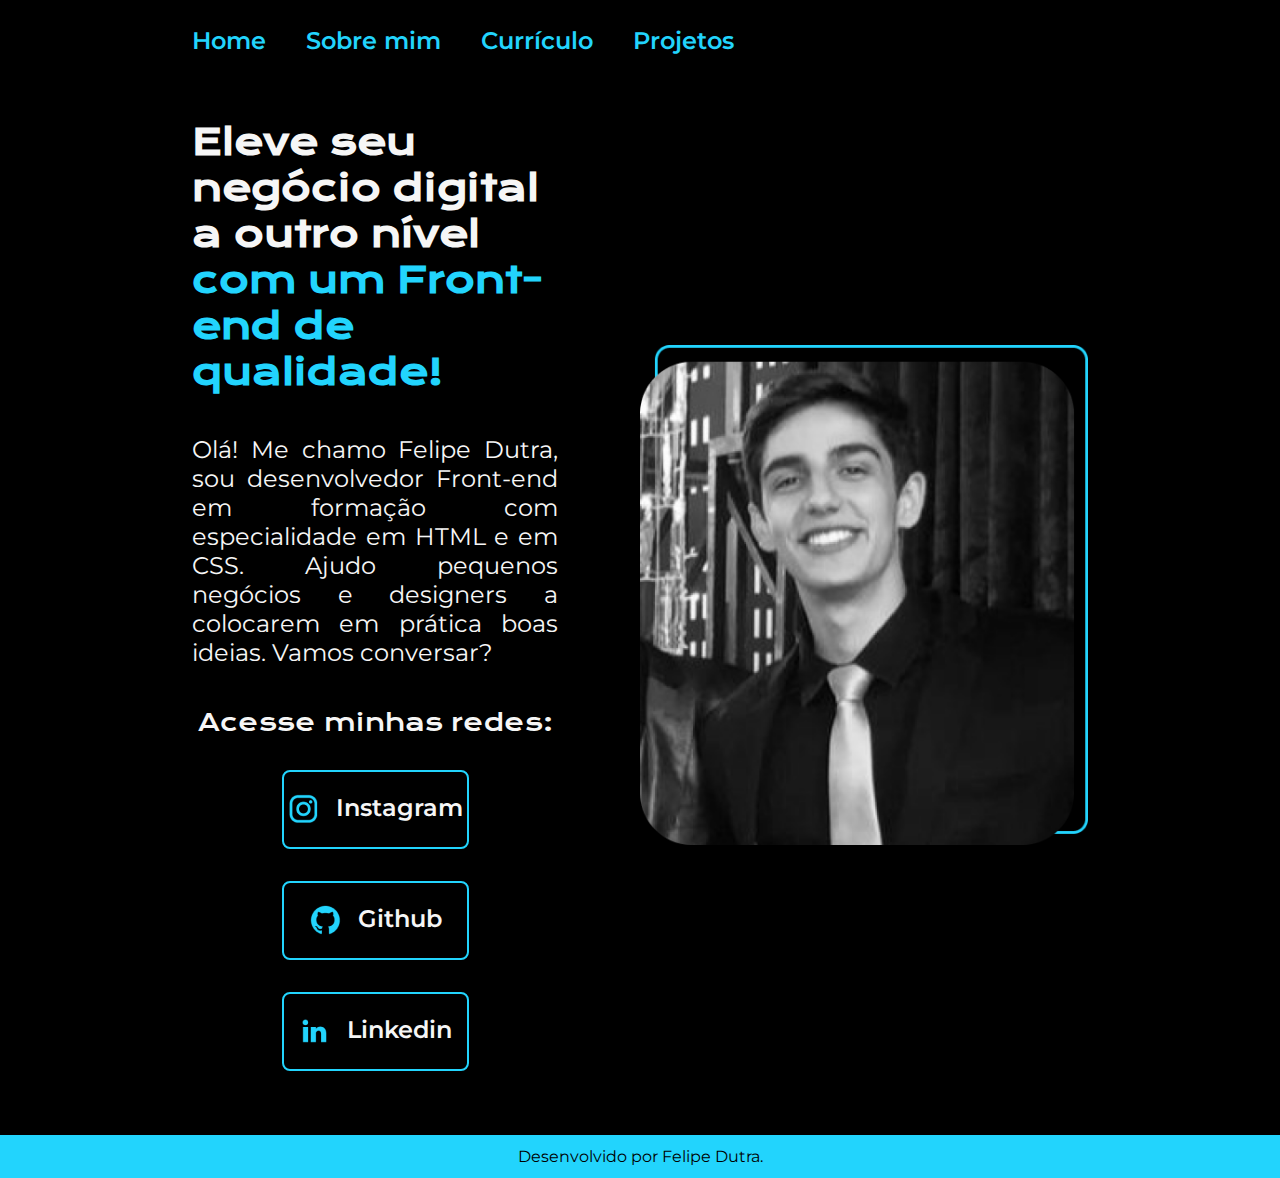
==== Page HTML/index.html @ 0697d7fa "Add files via upload" ====
<!-- Isso é um comentário e será ignorado  -->
<!-- Função pré definida para ainiciar a página ! -->
<!DOCTYPE html>
<html lang="pt-br">
<head>
    <meta charset="UTF-8">
    <meta http-equiv="X-UA-Compatible" content="IE=edge"> 
    <meta name="viewport" content="width=device-width, initial-scale=1.0">
    <title>Home</title>
    <link rel="stylesheet" href="./styles/styles.css">
</head>
<body>
    <header class="cabecalho">
        <nav class="cabecalho__menu">
            <a class="cabecalho__menu__link" href="index.html"> Home </a>
            <a class="cabecalho__menu__link" href="about.html"> Sobre mim </a>
            <a class="cabecalho__menu__link" href="curriculo.html"> Currículo </a>
            <a class="cabecalho__menu__link" href="projetos.html"> Projetos </a>
        </nav>
    </header>
    <main class="apresentacao">
        <section class="apresentacao__conteudo">
            <h1 class="apresentacao__conteudo__titulo">Eleve seu negócio digital a outro nível <strong class="titulo-destaque"> com um Front-end de qualidade!</strong></h1>
            <p class="apresentacao__conteudo__texto">Olá! Me chamo Felipe Dutra, sou desenvolvedor Front-end em formação com especialidade em HTML e em CSS. Ajudo pequenos negócios e designers a colocarem em prática boas ideias. Vamos conversar?</p>
            <div class="apresentacao__links">
                <h2 class= "apresentacao__links__subtitulo"> Acesse minhas redes: </h2>
                <a class="apresentacao__links__link" href="https://instagram.com/dutra_felipe_">
                    <img src="./assets/instagram.png" alt="Logo do Instagram">
                    Instagram
                </a>
                <a class="apresentacao__links__link" href="https://github.com/Bullsyeswild">
                    <img src="./assets/github.png" alt="Logo do Github">
                    Github
                </a>
                <a class="apresentacao__links__link" href="https://www.linkedin.com/in/felipe-dutra-32604926b/">
                    <img src="./assets/linkedin.png" alt="Logo do Linkedin">
                    Linkedin
                </a>
            </div>
        </section>
        <img class="apresentacao__imagem"  src="./assets/dutra.png" alt="Foto de Felipe">
    </main>
    <footer class="rodape">
        <p> Desenvolvido por Felipe Dutra. </p>
    </footer>
</body>
</html>
---- Page HTML/styles/styles.css ----
@import url('https://fonts.googleapis.com/css2?family=Krona+One&family=Montserrat:wght@400;600&display=swap');
:root {
    --cor-primaria: #000000;
    --cor-secundaria: #F6F6F6;
    --cor-terciaria: #22D4FD;
    --cor-hover: #272727;

    --fonte-primaria: 'Krona One', sans-serif;
    --font-secundaria: 'Montserrat', sans-serif;
}

* {
    margin: 0;
    padding: 0;
}

body {
    /* height: 100vh; */
    box-sizing: border-box;
    background-color: var(--cor-primaria);
    color:var(--cor-secundaria);
}
.cabecalho{
    padding: 2% 0% 0% 15%;
}
.cabecalho__menu{
    display: flex;
    gap: 40px;

}
.cabecalho__menu__link{
    font-family: var(--font-secundaria);
    font-size: 1.5rem;
    font-weight: 600;
    color: var(--cor-terciaria);
    text-decoration: none;

}
.titulo-destaque{
    color: var(--cor-terciaria);
}
.apresentacao {
    padding: 5% 15%;
    display: flex;
    align-items: center;
    justify-content: space-between;
    /*text-align: justify;*/
    gap: 82px;
}
.apresentacao__conteudo {
    width: 50%;
    display: flex;
    flex-direction: column;
    gap: 40px;
}
.apresentacao__conteudo__titulo{
    font-size: 2.25rem;
    font-family: var(--fonte-primaria);
}
.apresentacao__conteudo__texto{
    font-size: 1.5rem;
    font-family: var(--font-secundaria);
    text-align: justify;
}
.apresentacao__links{
    display: flex;
    flex-direction: column;
    justify-content: space-between;
    align-items: center;
    gap: 32px;
}
.apresentacao__links__subtitulo{
    font-family: var(--fonte-primaria);
    font-size: 1.5rem;
    font-weight: 400;
}
.apresentacao__links__link{
    display: flex;
    justify-content: center;
    gap: 16px;
    border: 2px solid var(--cor-terciaria);
    width: 50%;
    text-align: center;
    border-radius: 8px;
    font-size: 1.5rem;
    font-weight: 600;
    padding: 21.5px 0;
    text-decoration: none;
    color: var(--cor-secundaria);
    font-family: var(--font-secundaria);
}
.apresentacao__links__link:hover{
    background-color: var(--cor-hover);

}
.apresentacao__imagem{
    width: 50%;
}
.rodape{
    padding: 12px;
    color: var(--cor-primaria);
    background-color: var(--cor-terciaria);
    text-align: center;
    font-family: var(--font-secundaria);
    font-size: 1rem;
    font-weight: 400;
}
@media (max-width: 1200px) {
    .cabecalho {
        padding: 5%;
    }
    .cabecalho__menu {
        justify-content: center;
        flex-wrap: wrap;
    }
    .apresentacao{
        flex-direction: column-reverse;
        padding: 5%;
    }
    .apresentacao__conteudo {
        width: auto;
    }
}
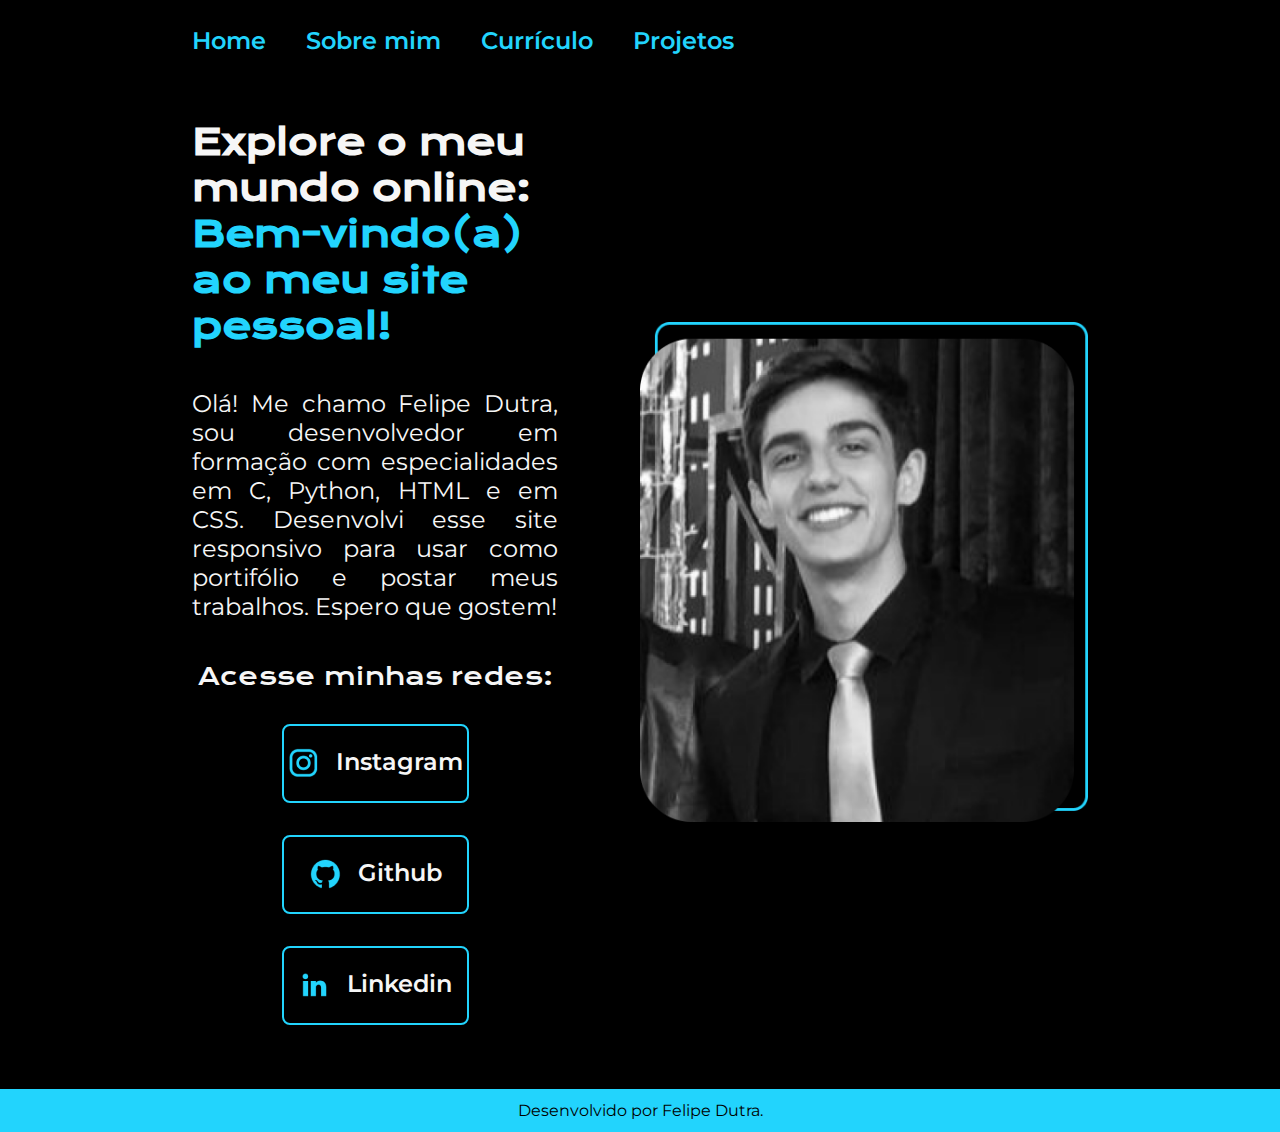
==== commit a060e931: "Update index.html" ====
--- a/Page HTML/index.html
+++ b/Page HTML/index.html
@@ -20,8 +20,8 @@
     </header>
     <main class="apresentacao">
         <section class="apresentacao__conteudo">
-            <h1 class="apresentacao__conteudo__titulo">Eleve seu negócio digital a outro nível <strong class="titulo-destaque"> com um Front-end de qualidade!</strong></h1>
-            <p class="apresentacao__conteudo__texto">Olá! Me chamo Felipe Dutra, sou desenvolvedor Front-end em formação com especialidade em HTML e em CSS. Ajudo pequenos negócios e designers a colocarem em prática boas ideias. Vamos conversar?</p>
+            <h1 class="apresentacao__conteudo__titulo">Explore o meu mundo online: <strong class="titulo-destaque"> Bem-vindo(a) ao meu site pessoal! </strong></h1>
+            <p class="apresentacao__conteudo__texto">Olá! Me chamo Felipe Dutra, sou desenvolvedor em formação com especialidades em C, Python, HTML e em CSS. Desenvolvi esse site responsivo para usar como portifólio e postar meus trabalhos. Espero que gostem!</p>
             <div class="apresentacao__links">
                 <h2 class= "apresentacao__links__subtitulo"> Acesse minhas redes: </h2>
                 <a class="apresentacao__links__link" href="https://instagram.com/dutra_felipe_">
@@ -44,4 +44,4 @@
         <p> Desenvolvido por Felipe Dutra. </p>
     </footer>
 </body>
-</html>+</html>
